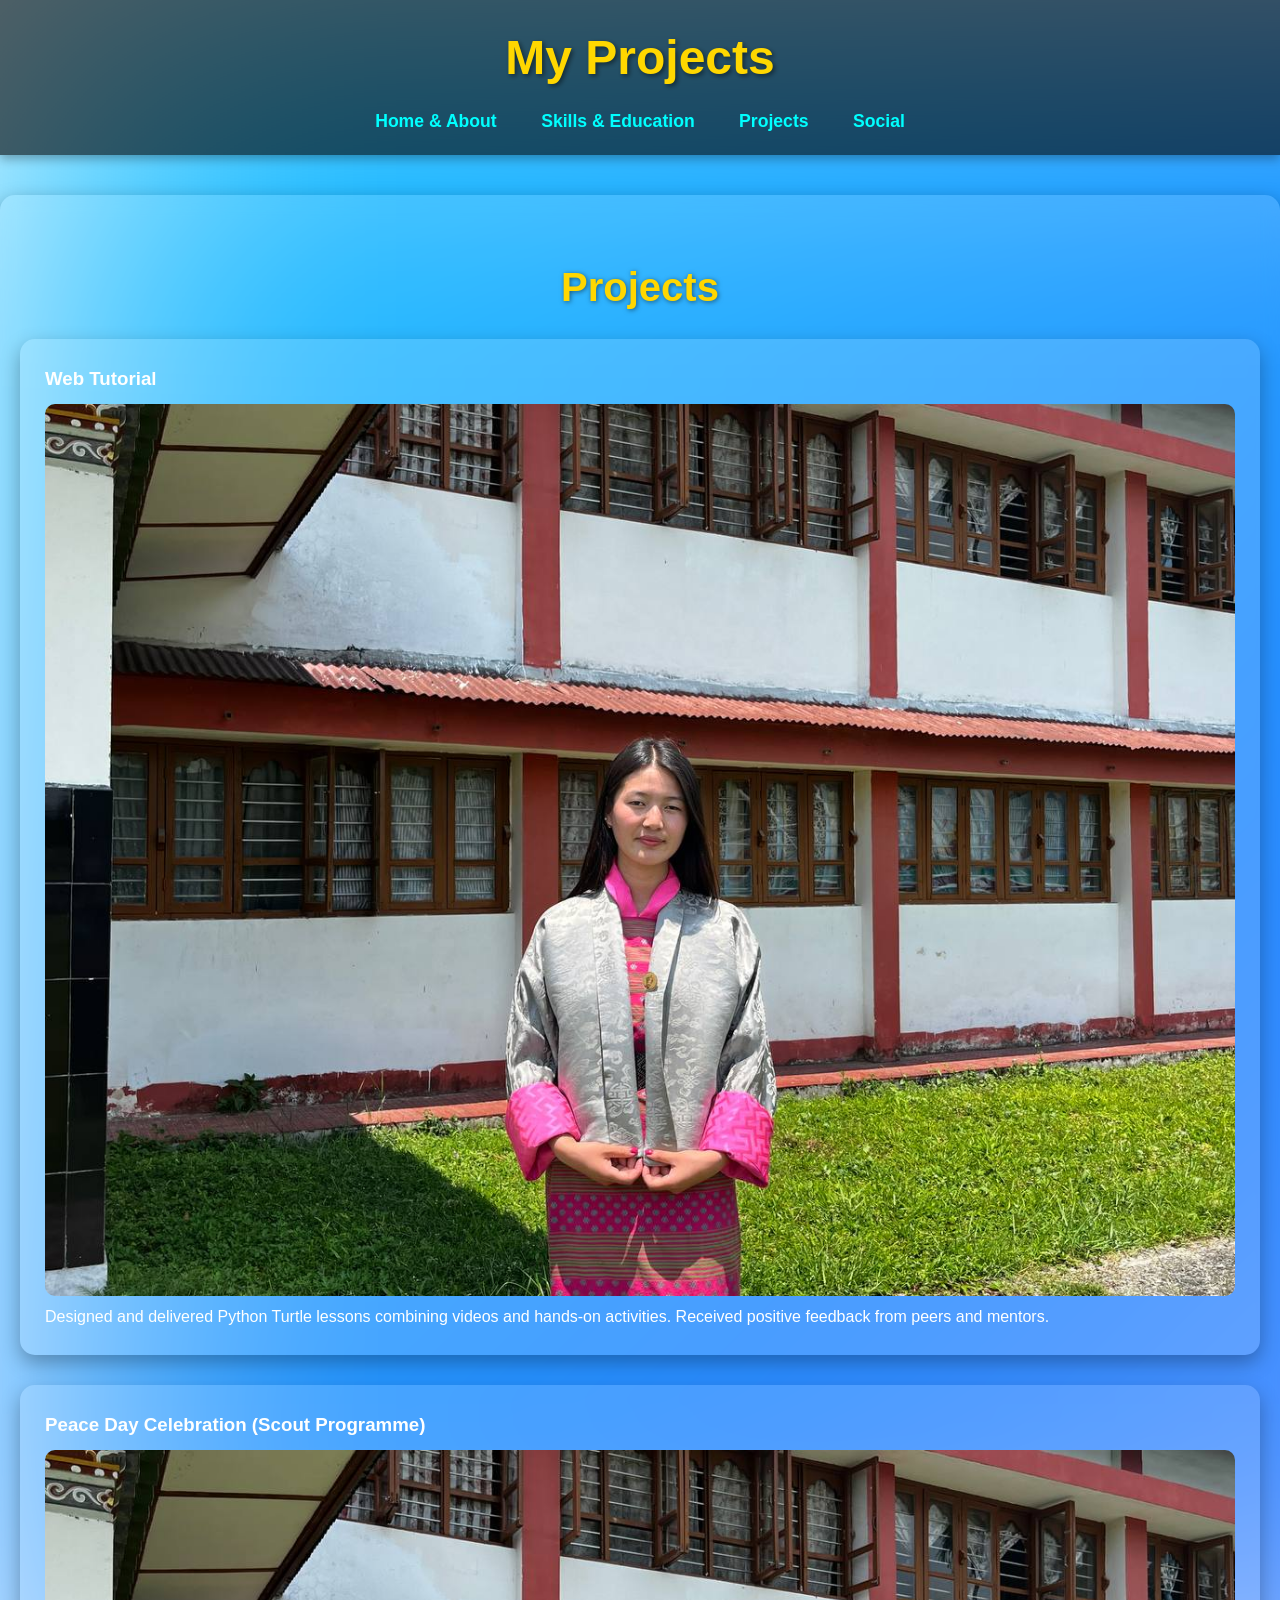
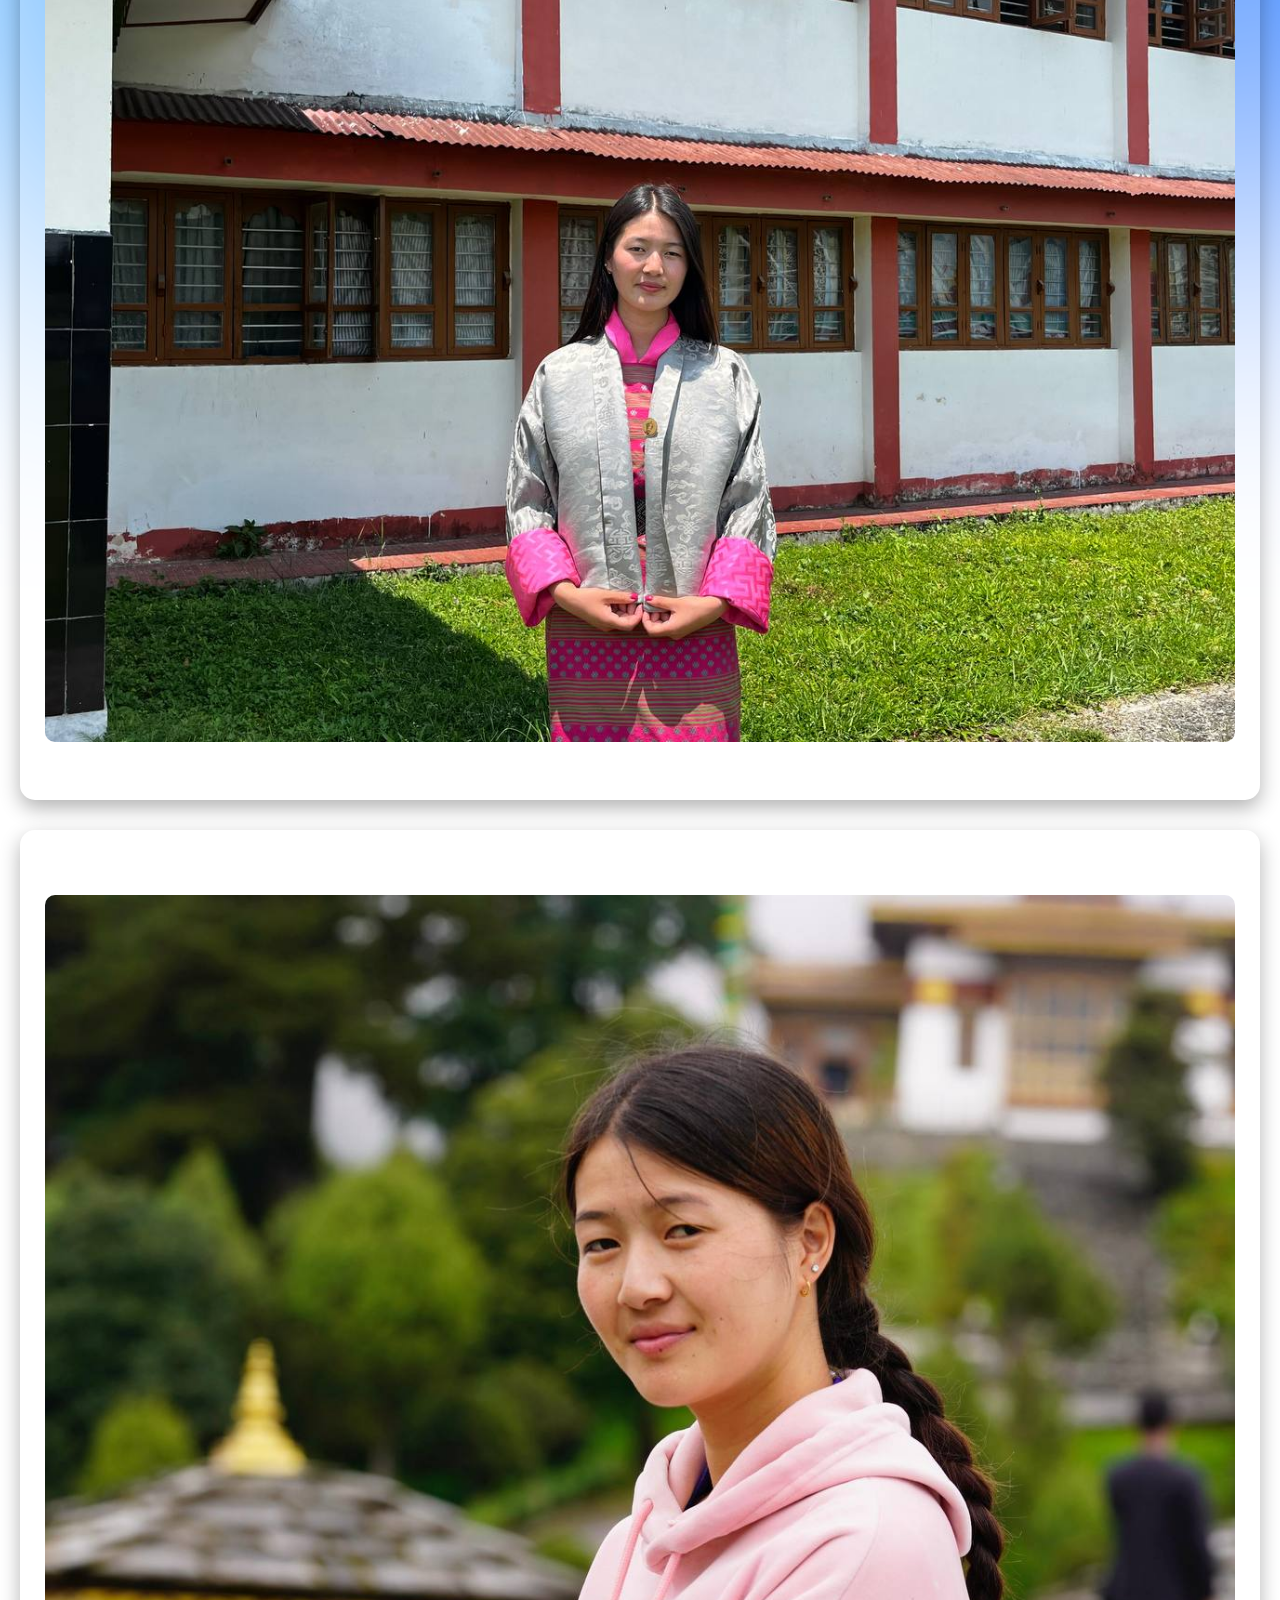
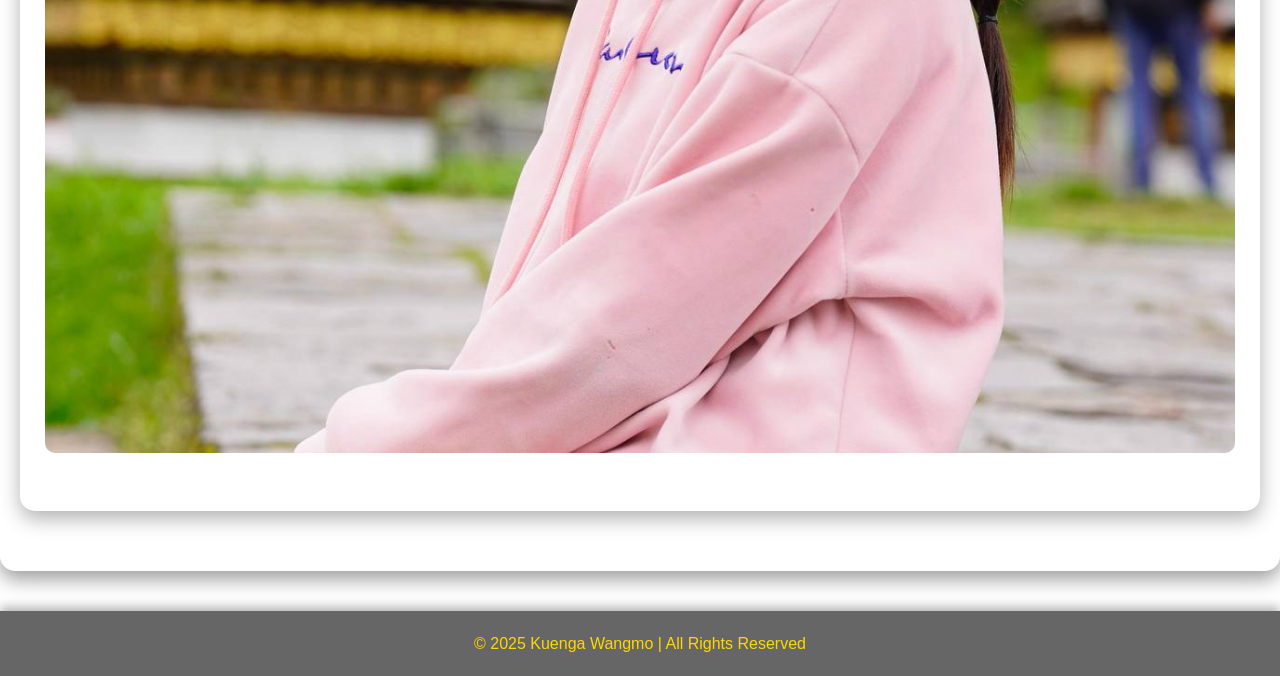
==== projects.html @ cf542d92 "adding other files" ====
<!DOCTYPE html>
<html lang="en">
<head>
    <meta charset="UTF-8">
    <meta name="viewport" content="width=device-width, initial-scale=1.0">
    <title>KUENGA'S Projects</title>
    <link rel="stylesheet" href="style.css">
</head>
<body>
    <div class="animated-bg"></div>

    <header class="header">
        <div class="container">
            <h1>My Projects</h1>
            <nav>
                <a href="index.html#home-about">Home & About</a>
                <a href="index.html#skills-edu">Skills & Education</a>
                <a href="projects.html">Projects</a>
                <a href="index.html#social">Social</a>
            </nav>
        </div>
    </header>

    <!-- Projects Section -->
    <section id="projects" class="container section">
        <h2>Projects</h2>
        <div class="projects-grid">
            <div class="card project-card">
                <h3>Web Tutorial </h3>
                <img src="image.png" alt="Python Turtle Project">
                <p>Designed and delivered Python Turtle lessons combining videos and hands-on activities. Received positive feedback from peers and mentors.</p>
            </div>
            <div class="card project-card">
                <h3>Peace Day Celebration (Scout Programme)</h3>
                <img src="image.png" alt="Peace Day Event">
                <p>Organized collaborative peace-related activities including skits, cultural performances, and discussions with students and parents.</p>
            </div>
            <div class="card project-card">
                <h3>IT Integration Projects</h3>
                <img src="photo_2025-09-27_12-49-08.jpg" alt="IT Project">
                <p>Created educational IT projects like Bus Booking System and Touch Switch Circuit for practical demonstrations in classes.</p>
            </div>
        </div>
    </section>

    <footer>
        <p>&copy; 2025 Kuenga Wangmo | All Rights Reserved</p>
    </footer>
</body>
</html>
---- style.css ----
/* ---------------- Reset ---------------- */
* {
    margin: 0;
    padding: 0;
    box-sizing: border-box;
}

body {
    font-family: 'Segoe UI', Tahoma, Geneva, Verdana, sans-serif;
    line-height: 1.6;
    color: #fff;
    scroll-behavior: smooth;
    overflow-x: hidden;
}

/* ---------------- Animated Background ---------------- */
.animated-bg {
    position: fixed;
    top: 0;
    left: 0;
    width: 200%;
    height: 200%;
    background: linear-gradient(135deg, #00c6ff, #0072ff, #b3a7ff);
    animation: moveBG 60s linear infinite;
    z-index: -1;
    filter: blur(150px);
}

@keyframes moveBG {
    0% { transform: translate(0,0); }
    50% { transform: translate(-50%, -50%); }
    100% { transform: translate(0,0); }
}

/* ---------------- Header / Navbar ---------------- */
.header {
    background: rgba(0,0,0,0.6);
    position: sticky;
    top: 0;
    z-index: 1000;
    padding: 20px 0;
    text-align: center;
    box-shadow: 0 4px 10px rgba(0,0,0,0.3);
}

.header h1 {
    font-size: 3rem;
    margin-bottom: 10px;
    color: #FFD700;
    text-shadow: 2px 2px 5px rgba(0,0,0,0.5);
}

.header nav a {
    color: #00ffff;
    margin: 0 20px;
    text-decoration: none;
    font-weight: bold;
    font-size: 1.1rem;
    transition: 0.3s;
}

.header nav a:hover,
.header nav a.active {
    color: #FFD700;
    transform: scale(1.1);
}

/* ---------------- Sections ---------------- */
.section {
    padding: 60px 20px;
    margin: 40px 0;
    background: rgba(255,255,255,0.15);
    border-radius: 15px;
    box-shadow: 0 8px 20px rgba(0,0,0,0.4);
    backdrop-filter: blur(10px);
}

h2 {
    font-size: 2.5rem;
    margin-bottom: 20px;
    color: #FFD700;
    text-align: center;
    text-shadow: 1px 1px 5px rgba(0,0,0,0.5);
}

/* ---------------- Home + About ---------------- */
.home-about-content {
    display: flex;
    flex-wrap: wrap;
    justify-content: center;
    align-items: center;
    gap: 30px;
}

.home-about-content .text {
    max-width: 500px;
    text-align: left;
    font-size: 1.1rem;
}

.home-about-content .image img {
    max-width: 250px;
    border-radius: 50%;
    border: 5px solid #FFD700;
    box-shadow: 0 4px 15px rgba(0,0,0,0.5);
    transition: transform 0.3s;
}

.home-about-content .image img:hover {
    transform: scale(1.1) rotate(5deg);
}

/* ---------------- Skills + Education ---------------- */
.skills-edu-content {
    display: flex;
    flex-wrap: wrap;
    justify-content: center;
    gap: 50px;
}

.card {
    background: rgba(255,255,255,0.15);
    padding: 25px;
    border-radius: 15px;
    min-width: 250px;
    box-shadow: 0 8px 20px rgba(0,0,0,0.3);
    transition: 0.4s;
}

.card:hover {
    background: rgba(255,255,255,0.25);
    transform: translateY(-10px) scale(1.05);
}

.skills ul, .education ul {
    margin-left: 20px;
}

/* ---------------- Projects ---------------- */
.projects-grid {
    display: flex;
    flex-wrap: wrap;
    gap: 30px;
    justify-content: center;
}

.project-card img {
    width: 100%;
    border-radius: 10px;
    margin-top: 10px;
}

/* ---------------- Social / Contact ---------------- */
.social-links {
    list-style-type: none;
    display: flex;
    flex-wrap: wrap;
    justify-content: center;
    gap: 20px;
    margin-bottom: 15px;
}

.social-links a {
    display: flex;
    align-items: center;
    gap: 10px;
    color: #fff;
    font-weight: bold;
    text-decoration: none;
    font-size: 1.2rem;
    padding: 12px 20px;
    border-radius: 10px;
    transition: 0.3s, box-shadow 0.3s;
}

/* Platform-specific colors */
.social-links a i {
    font-size: 1.5rem;
}

.social-links a.facebook { background: #1877F2; }
.social-links a.tiktok { background: #000; }
.social-links a.instagram { background: #C13584; }

.social-links a:hover {
    transform: scale(1.05);
    box-shadow: 0 4px 15px rgba(255, 215, 0, 0.6);
}

/* ---------------- Footer ---------------- */
footer {
    background: rgba(0,0,0,0.6);
    color: #FFD700;
    text-align: center;
    padding: 20px 0;
    box-shadow: 0 -4px 10px rgba(0,0,0,0.3);
}

/* ---------------- Back Home Button ---------------- */
.back-home {
    text-align: center;
    margin: 30px 0;
}

.back-home a {
    display: inline-block;
    background: #FFD700;
    color: #000;
    padding: 12px 25px;
    border-radius: 8px;
    font-weight: bold;
    text-decoration: none;
    transition: 0.3s;
}

.back-home a:hover {
    background: #00ffff;
    color: #000;
    transform: scale(1.05);
}

/* ---------------- Responsive ---------------- */
@media (max-width: 900px) {
    .home-about-content, .skills-edu-content, .projects-grid {
        flex-direction: column;
        align-items: center;
    }

    .home-about-content .text {
        text-align: center;
    }

    .social-links {
        flex-direction: column;
        gap: 15px;
    }
}
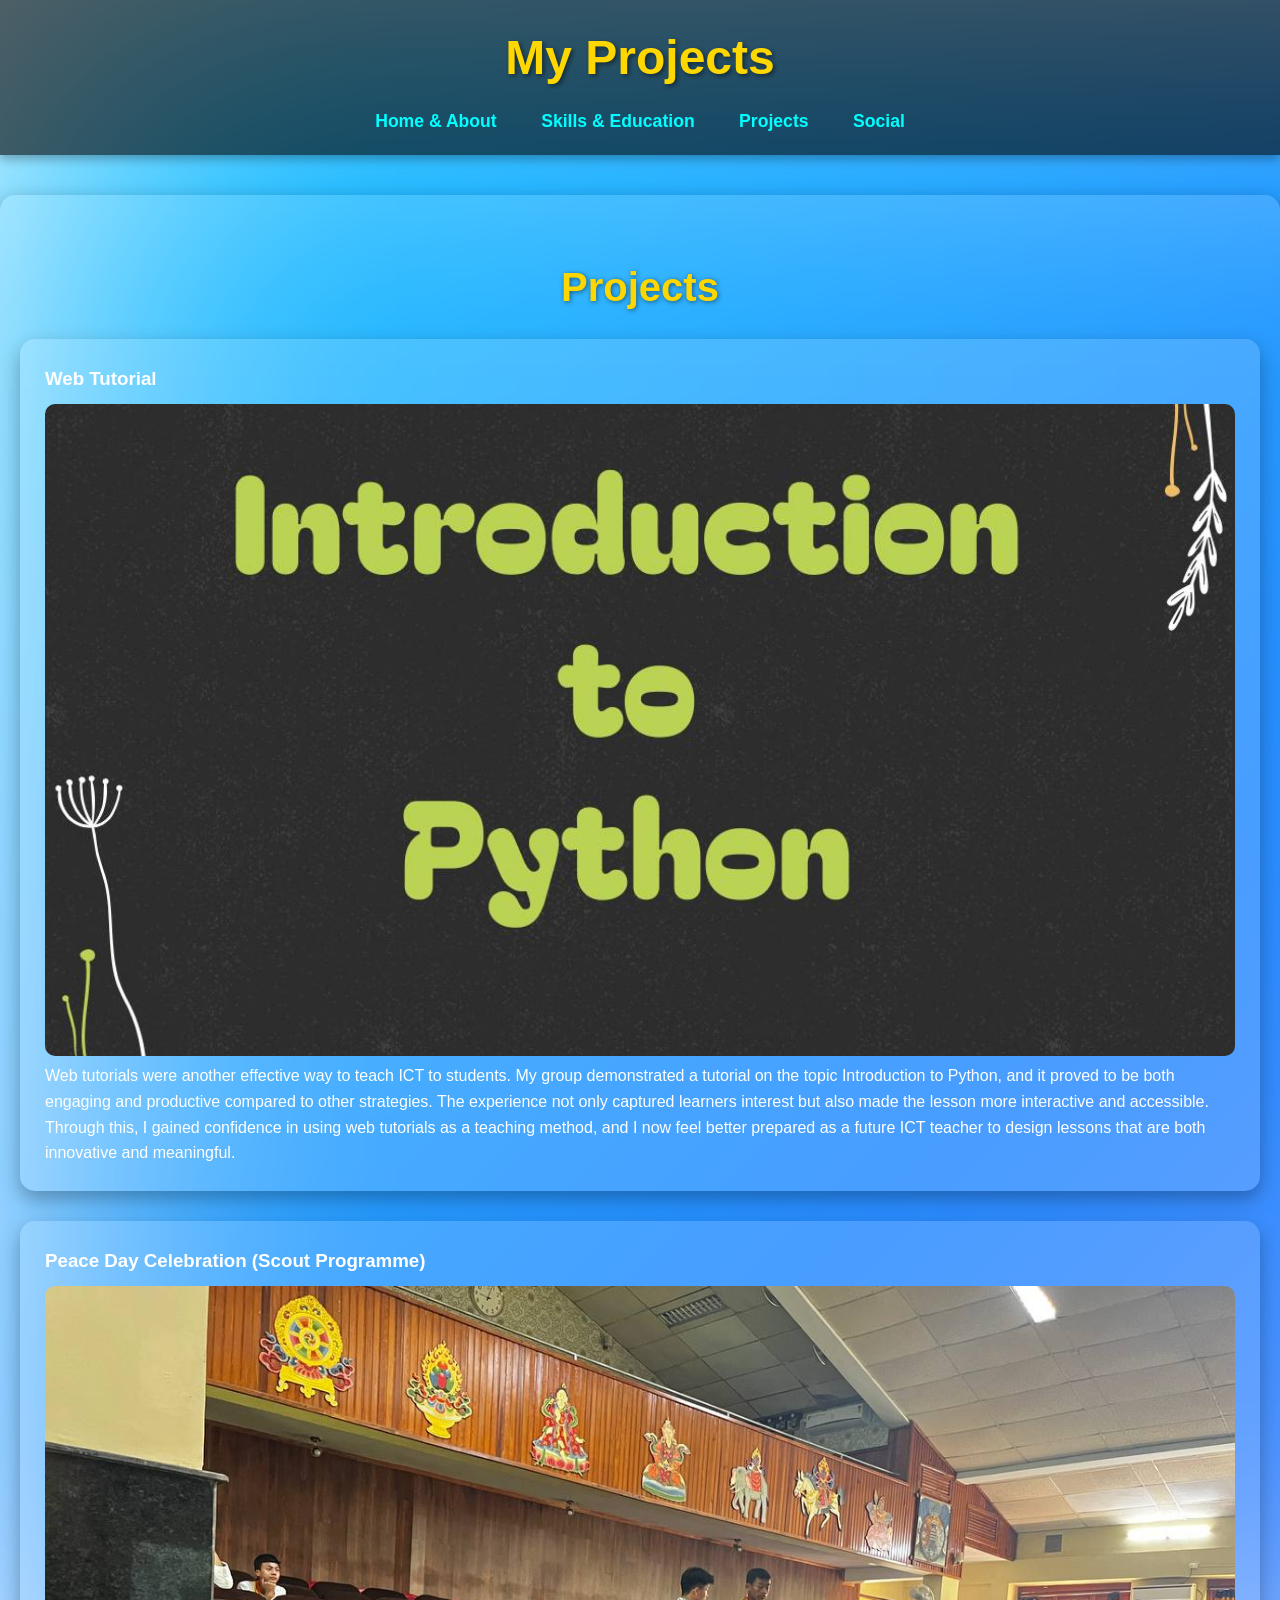
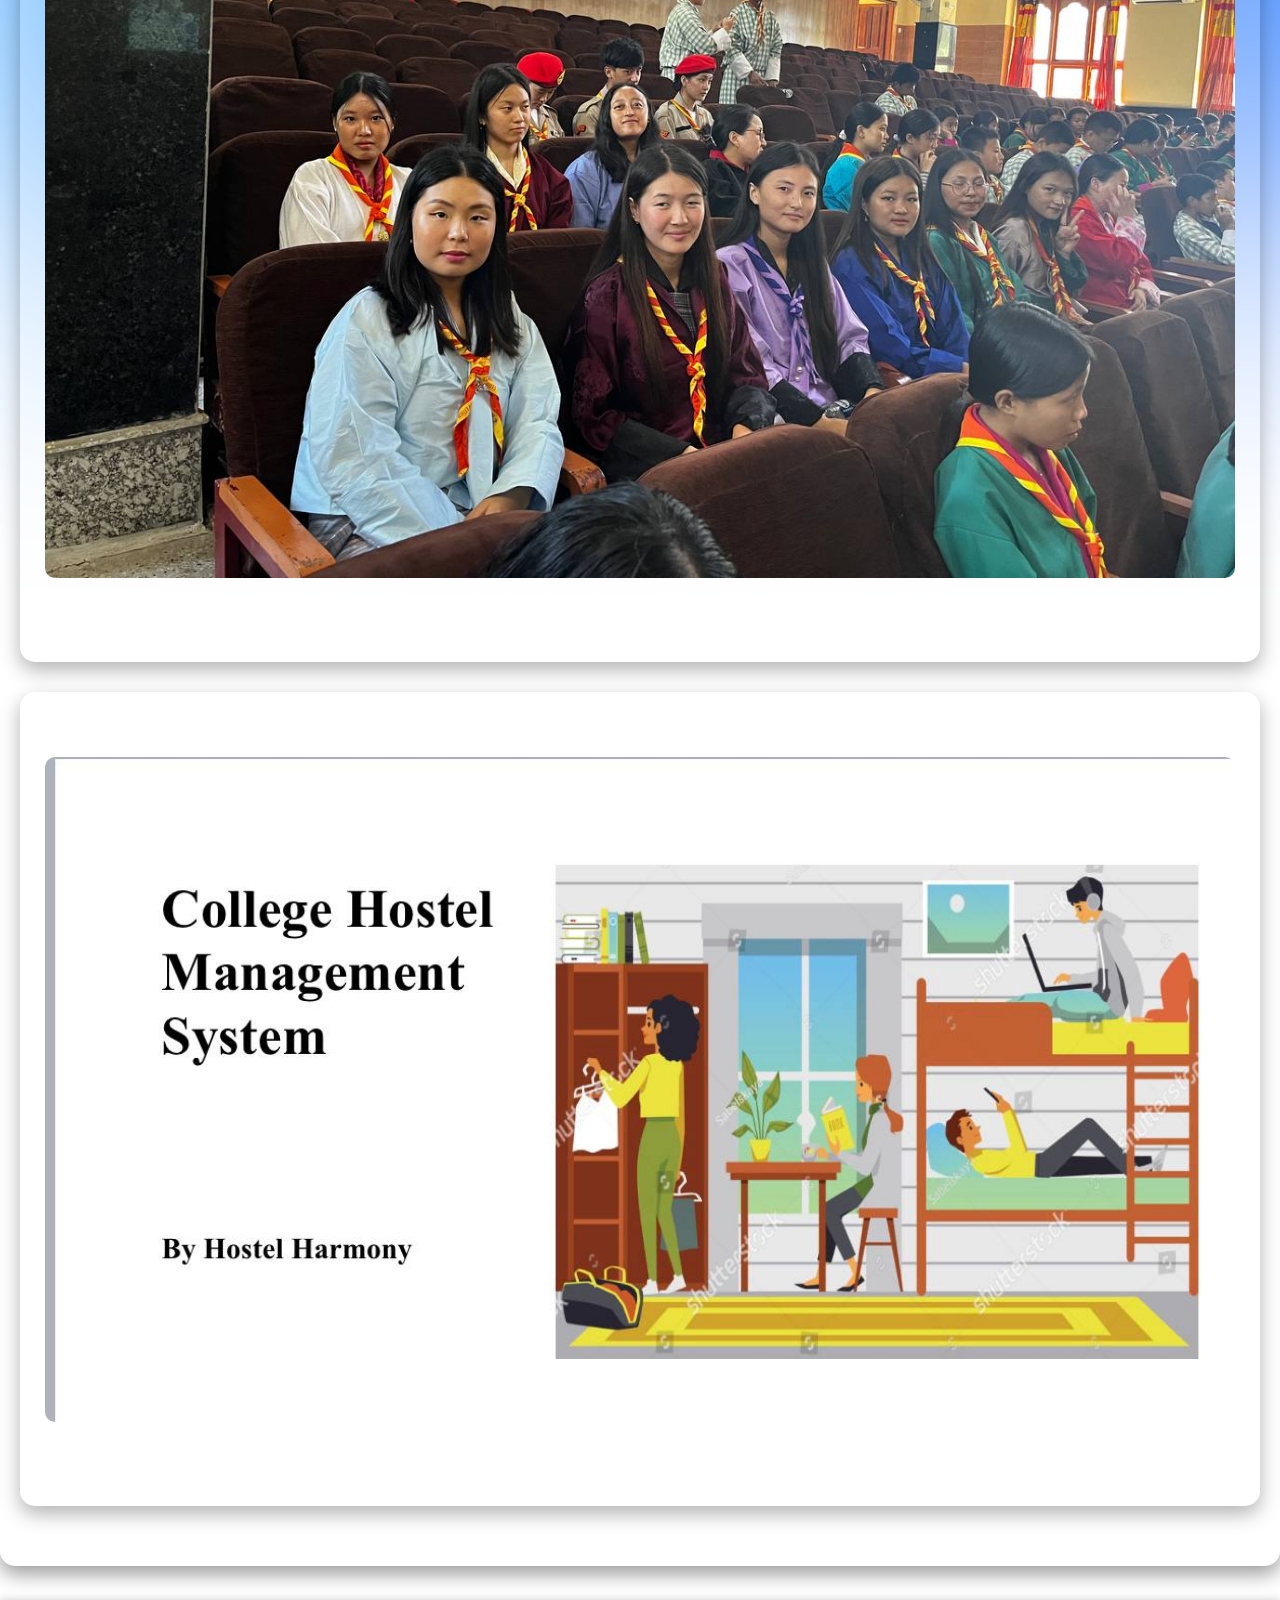
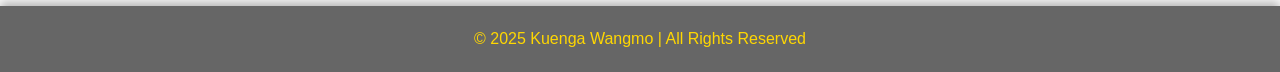
==== commit 1139d61b: "add" ====
--- a/projects.html
+++ b/projects.html
@@ -27,18 +27,30 @@
         <div class="projects-grid">
             <div class="card project-card">
                 <h3>Web Tutorial </h3>
-                <img src="image.png" alt="Python Turtle Project">
-                <p>Designed and delivered Python Turtle lessons combining videos and hands-on activities. Received positive feedback from peers and mentors.</p>
+                <img src="photo_2025-09-27_19-53-01.jpg" alt="Python Project">
+                <p>Web tutorials were another effective way to teach ICT to students. 
+                    My group demonstrated a tutorial on the topic Introduction to Python, 
+                    and it proved to be both engaging and productive compared to other strategies. 
+                    The experience not only captured learners interest but also made the lesson more
+                     interactive and accessible. Through this, I gained confidence in using web tutorials
+                      as a teaching method, and I now feel better prepared as a future ICT teacher to design 
+                      lessons that are both innovative and meaningful.</p>
             </div>
             <div class="card project-card">
                 <h3>Peace Day Celebration (Scout Programme)</h3>
-                <img src="image.png" alt="Peace Day Event">
-                <p>Organized collaborative peace-related activities including skits, cultural performances, and discussions with students and parents.</p>
+                <img src="photo_2025-09-27_19-53-32.jpg" alt="Peace Day Event">
+                <p>As an SCE Rover Leader, we organized a Peace Day event that 
+                    brought together parents and lower school students for an interactive 
+                    and fun session. Guided by the motto “Once a Scout, Always a Scout,” 
+                    we continue to celebrate Peace Day in college through meaningful scout activities 
+                    that promote unity and harmony.</p>
             </div>
             <div class="card project-card">
                 <h3>IT Integration Projects</h3>
-                <img src="photo_2025-09-27_12-49-08.jpg" alt="IT Project">
-                <p>Created educational IT projects like Bus Booking System and Touch Switch Circuit for practical demonstrations in classes.</p>
+                <img src="photo_2025-09-27_19-53-52.jpg" alt="DDD Project">
+                <p>As part of the DDD module assignment, we created a Digital Hostel Management System, 
+                    which we demonstrated in class. Such projects are truly helpful in this digital era, 
+                    as they enhance both our skills and understanding of technology.</p>
             </div>
         </div>
     </section>
